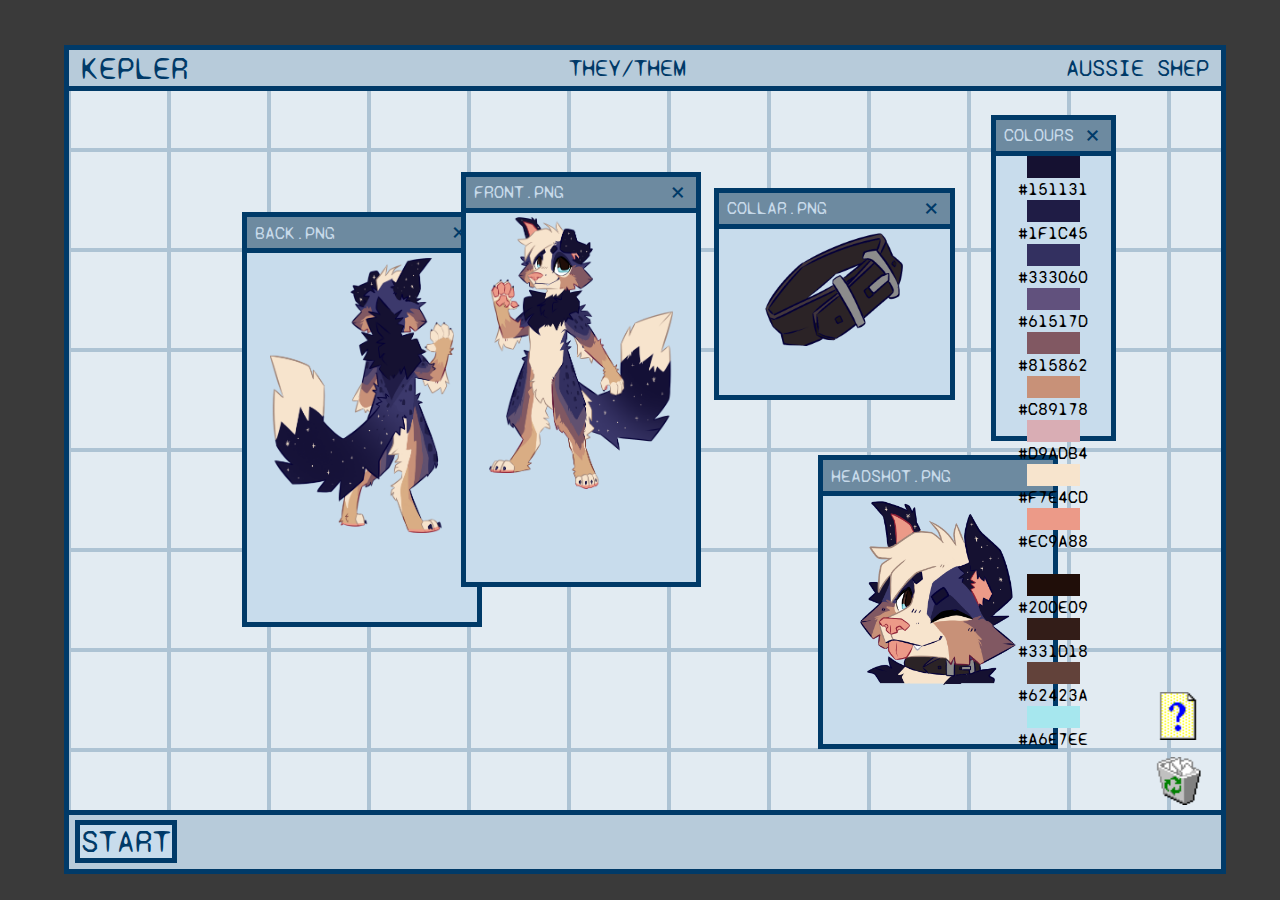
==== os.html @ b192b157 "new landing page" ====
<!DOCTYPE html>
<html>
<head>  
    <link rel="stylesheet" type="text/css" href="style.css">
    <meta charset="utf-8">
    <meta name="viewport" content="width=device-width">
    <title>kepOS</title>
    <link rel="preconnect" href="https://fonts.googleapis.com"> 
    <link rel="preconnect" href="https://fonts.gstatic.com" crossorigin> 
    <link href="https://fonts.googleapis.com/css2?family=Syne+Mono&display=swap" rel="stylesheet">
    <script src="script.js"></script>
    
</head>
<body>


    <div id="kepos">
        <span id='topbar'>
            <div class="topbarname">KEPLER</div>
            <div class="topbarinfo">THEY/THEM</div>
            <div class="topbarinfo">AUSSIE SHEP</div>
        </span>

        <span id='bottombar'>
            <span class="zooped">
                <a href="#startwindow" style="text-decoration: none">
                    <span class="start">START</span>
                </a>
            </span>
        </span>

        <div id='container'>

            <div class="window" id="head" onmousedown='mydragg.startMoving(this,"container",event);' onmouseup='mydragg.stopMoving("container");'>
                <div class="toolbar"><span class="title" style="text-decoration: none">HEADSHOT.PNG</span><a style="text-decoration: none;" href="#container"><span class="close">⨯</span></a></div>
                <div class="content">
                    <img class="headimg" src="head.png" alt="">
                </div>
            </div>

            <div class="window" id="back" onmousedown='mydragg.startMoving(this,"container",event);' onmouseup='mydragg.stopMoving("container");'>
                <div class="toolbar"><span class="title">BACK.PNG</span><span class="close">⨯</span></div>
                <div class="content">
                    <img class="refimg" src="back.png" alt="">
                </div>
            </div>

            <div class="window" id="front" onmousedown='mydragg.startMoving(this,"container",event);' onmouseup='mydragg.stopMoving("container");'>
                <div class="toolbar"><span class="title">FRONT.PNG</span><span class="close">⨯</span></div>
                <div class="content">
                    <img class="refimg" src="front.png" alt="">
                </div>
            </div>

            <div class="window" id="collar" onmousedown='mydragg.startMoving(this,"container",event);' onmouseup='mydragg.stopMoving("container");'>
                <div class="toolbar"><span class="title">COLLAR.PNG</span><span class="close">⨯</span></div>
                <div class="content">
                    <img class="refimg" src="collar.png" alt="" style="width: 60%">
                </div>
            </div>

            <div class="window" id="colours" onmousedown='mydragg.startMoving(this,"container",event);' onmouseup='mydragg.stopMoving("container");'>
                <div class="toolbar"><span class="title">COLOURS</span><span class="close">⨯</span></div>
                    <div class="colourlist">
                        <div class="clr" id="c1">xxx </div> #151131</br>
                        <div class="clr" id="c2">xxx </div> #1F1C45</br>
                        <div class="clr" id="c3">xxx </div> #333060</br>
                        <div class="clr" id="c4">xxx </div> #61517D</br>
                        <div class="clr" id="c5">xxx </div> #815862</br>
                        <div class="clr" id="c6">xxx </div> #C89178</br>
                        <div class="clr" id="c7">xxx </div> #D9ADB4</br>
                        <div class="clr" id="c8">xxx </div> #F7E4CD</br>
                        <div class="clr" id="c9">xxx </div> #EC9A88</br></br>
                        <div class="clr" id="c10">xxx </div> #200E09</br>
                        <div class="clr" id="c11">xxx </div> #331D18</br>
                        <div class="clr" id="c12">xxx </div> #62423A</br>
                        <div class="clr" id="c13">xxx </div> #A6E7EE</br>
                    </div>
            </div>

            <div class="window" id="infobox" onmousedown='mydragg.startMoving(this,"container",event);' onmouseup='mydragg.stopMoving("container");'>
                <div class="toolbar"><span class="title">INFO</span><a style="text-decoration: none;" href="#container"><span class="close">⨯</span></a></div>
                <div class="content">
                    <p>
                        art by <a href="https://twitter.com/honeymoss_">@honeymoss_</a> on twitter
                    </p>
                    <p>
                        character by <a href="https://twitter.com/cryptten">@cryptten</a> on twitter
                    </p>
                    <p>
                        website by me 
                    </p>
                    <p>
                        click the image below to open/download the full reference sheet 
                    </p>
                    <p>
                        <a href="keplermain.png" download>
                            <img class="refdownload" src="keplermain.png" alt="" style="width: 40%">
                        </a>
                    
                </div>
            </div>

            <div class="window" id="nsfw" onmousedown='mydragg.startMoving(this,"container",event);' onmouseup='mydragg.stopMoving("container");'>
                <div class="toolbar"><span class="title">NSFW</span><a style="text-decoration: none;" href="#container"><span class="close">⨯</span></a></div>
                <div class="content">
                    <p>
                        links to NSFW reference sheets on furAffinity
                    </p>
                    <p class="nsfwrefs">
                        <a href="https://www.furaffinity.net/view/46474968/" style="padding-right: 5%"><img class="iconimg" src="link.png" alt="" style="display: linline"></a> masculine reference sheet
                    </p>
                    <p class="nsfwrefs">
                        <a href="https://www.furaffinity.net/view/46474990/" style="padding-right: 5%"><img class="iconimg" src="link.png" alt="" style="display: linline; padding-right: 5%"></a> feminine reference sheet
                    </p>
                    
                </div>
            </div>

            <div class="window" id="warning" onmousedown='mydragg.startMoving(this,"container",event);' onmouseup='mydragg.stopMoving("container");'>
                <div class="toolbar"><span class="title">WARNING</span><a style="text-decoration: none;" href="#container"><span class="close">⨯</span></a></div>
                <div class="content">
                    <p>
                        <img src="warning.png" alt=""> WARNING!
                    </p>
                    <p>
                        this will open the NSFW version of the reference sheet. this is not suitable for those under the age of 18.
                    </p>
                    <p>
                        do you wish to proceed? <a style="text-decoration: none;" href="#nsfw" class="choice" id="yes">yes</a> <a style="text-decoration: none;" href="#content" class="choice" id="no">no</a>
                    </p>
                    
                </div>
            </div>

            <div class="window" id="startwindow">
                <div class="toolbar"><span class="title">START</span><a style="text-decoration: none;" href="#container"><span class="close">⨯</span></a></div>
                    <div class="startmenu">
                        <a href="https://photos.kep.dog" class="startitem">
                            <img src="camera.png" class="iconimg" style="padding-right: 10%"><p>photography</p>
                        </a>
                        <a href="https://twitter.com/kepwoof" class="startitem">
                            <img src="web.png" class="iconimg" style="padding-right: 10%;"><p>twitter</p>
                        </a>
                        <a href="https://twitter.com/after_darker_" class="startitem">
                            <img src="web-lock.png" class="iconimg" style="padding-right: 10%"><p>twitter AD</p>
                        </a>
                        <a href="https://t.me/kepwoof" class="startitem">
                            <img src="phone.png" class="iconimg" style="padding-right: 10%"><p>telegram</p>
                        </a>
                        <a href="https://www.furaffinity.net/user/kepwoof/" class="startitem">
                            <img src="art.png" class="iconimg" style="padding-right: 10%"><p>furAffinity</p>
                        </a>
                        <a href="https://kep.dog" class="startitem">
                            <img src="shutdown.png" class="iconimg" style="padding-right: 10%"><p>Power Off</p>
                        </a>
                    </div>
                    
                
            </div>


            <div class="icon" id="trash">
                <a href="#warning">
                    <img class="iconimg" src="trash.png" style="width: 150%" alt="">
                </a>
            </div>
        </br>
            <div class="icon" id="info">
                <a href="#infobox">
                    <img class="iconimg" src="info.png" style="width: 150%" alt="">
                </a>
            </div>
            
        </div>

    </div>

</body>
</html>
---- style.css ----
html {background-color: #3a3a3a}

/* #### Generated By: http://www.cufonfonts.com #### */

@font-face {
  font-family: 'Myriad Pro Regular';
  font-style: normal;
  font-weight: normal;
  src: local('Myriad Pro Regular'), url('MYRIADPRO-REGULAR.woff') format('woff');
  }
  

  @font-face {
  font-family: 'Myriad Pro Condensed';
  font-style: normal;
  font-weight: normal;
  src: local('Myriad Pro Condensed'), url('MYRIADPRO-COND.woff') format('woff');
  }
  

  @font-face {
  font-family: 'Myriad Pro Condensed Italic';
  font-style: normal;
  font-weight: normal;
  src: local('Myriad Pro Condensed Italic'), url('MYRIADPRO-CONDIT.woff') format('woff');
  }
  

  @font-face {
  font-family: 'Myriad Pro Light';
  font-style: normal;
  font-weight: normal;
  src: local('Myriad Pro Light'), url('MyriadPro-Light.woff') format('woff');
  }
  

  @font-face {
  font-family: 'Myriad Pro Semibold';
  font-style: normal;
  font-weight: normal;
  src: local('Myriad Pro Semibold'), url('MYRIADPRO-SEMIBOLD.woff') format('woff');
  }
  

  @font-face {
  font-family: 'Myriad Pro Semibold Italic';
  font-style: normal;
  font-weight: normal;
  src: local('Myriad Pro Semibold Italic'), url('MYRIADPRO-SEMIBOLDIT.woff') format('woff');
  }
  

  @font-face {
  font-family: 'Myriad Pro Bold Condensed';
  font-style: normal;
  font-weight: normal;
  src: local('Myriad Pro Bold Condensed'), url('MYRIADPRO-BOLDCOND.woff') format('woff');
  }
  

  @font-face {
  font-family: 'Myriad Pro Bold';
  font-style: normal;
  font-weight: normal;
  src: local('Myriad Pro Bold'), url('MYRIADPRO-BOLD.woff') format('woff');
  }
  

  @font-face {
  font-family: 'Myriad Pro Bold Italic';
  font-style: normal;
  font-weight: normal;
  src: local('Myriad Pro Bold Italic'), url('MYRIADPRO-BOLDIT.woff') format('woff');
  }
  

  @font-face {
  font-family: 'Myriad Pro Bold Condensed Italic';
  font-style: normal;
  font-weight: normal;
  src: local('Myriad Pro Bold Condensed Italic'), url('MYRIADPRO-BOLDCONDIT.woff') format('woff');
  }

#site {
  display: flex;
  flex-direction: column;
  justify-content: center;
  align-items: center;
  font-family: 'Myriad Pro';
  font-weight:normal;
}

.section {
  display: flex;
  flex-direction: row;

  justify-content: center;
}

#hero {
  flex-wrap: wrap;
  background-color: rgb(0,122,204);
  height: 25vw;
  width: 100vw;
}

h1 {
  font-family: 'Myriad Pro Bold';
  font-weight:normal;
  font-weight: 900;
  color: white;
  font-size: 13vw;
  margin-top: 0;
  margin-bottom: 0;
  padding-top: 2vw;
  padding-bottom: 0;
}

h2 {
  font-family: 'Myriad Pro Bold';
  font-weight:normal;
  font-weight: 500;
  color: white;
  font-size: 3vw;
  margin-top: 0em;
  padding-top: 0;
  
}

#heroimg {
  width: 23vw;
  padding-top: 2vw;
  padding-left: 5vw;
  
}

#aboutme {
  background-color: #3a3a3a;
  flex-direction: column;
  justify-content: flex-start;
  align-items: flex-start;
  flex-wrap: none;
  width: 65vw;
}
.l {
  display: flex;
  flex-direction: row;
}
h4 {
  font-family: 'Myriad Pro Semibold';
  font-weight:normal;
  font-weight: 500;
  color: rgb(0,122,204);
  font-size: 2em;
  margin-bottom: 0;
}
.miniicon {
  height: 3.5em;
  align-self: center;
  justify-self: center;
  padding-top: 2em;
  padding-left: 0.5em;
}
.white {
  color: white;
}
.desc {
  font-family: 'Myriad Pro Regular';
  font-weight:normal;
  font-weight: 100;
  color: white;
  font-size: 1.3em;
  margin-bottom: 0;
  padding-left: 5vw;
  line-height: 2em;
}
.link {
  text-decoration: none;
  color: rgb(0,122,204);
}
.social {
  font-family: 'Myriad Pro Regular';
  font-weight:normal;
  font-weight: 100;
  font-size: 1.3em;
  margin-bottom: 0;
  margin-left: 5vw;
  margin-top: 1em;
  line-height: 2em;
  width: min-content;
  padding: 0;
  border: rgb(0,122,204) solid 4px;
}

.socialname {
  color: white;
  padding-left: 10px;
  padding-right: 10px;
  padding-top: 0.6em;
  padding-bottom: 0.6em;
  background-color: rgb(0,122,204);
}

.socialaddr {
  color: rgb(0,122,204);
  padding-left: 10px;
  padding-right: 10px;
  padding-top: 0.6em;
  padding-bottom: 0.6em;
  font-weight:bold;
  font-weight: 600;
}
#activate .socialaddr {
  -webkit-transition: all 0.2s linear;
  -moz-transition: all 0.2s linear;
  -o-transition: all 0.2s linear;
  transition: all 0.2s linear;
}
#activate .socialaddr:hover {
  background-color: rgb(0,122,204);
  color: white;
}





.refdownload:hover {
    filter: brightness(1.2);
    filter: invert(0.1)
}

#container {
    position: absolute;
    background-color:#E2EBF2;
    background-image: 
    linear-gradient(#ADC3D4 4px, transparent 2px),
    linear-gradient(90deg, #ADC3D4 4px, transparent 2px);
    background-size: 100px 100px, 100px 100px, 20px 20px, 20px 20px;
    background-position:-2px -2px, -2px -2px, -1px -1px, -1px -1px;
    border: 5px solid #003A68;
    width: 90%;
    height: 90%;
    top:5%;
    left:5%;
  }

  #startwindow {
    visibility: hidden;
    height: 45% !important;
    bottom: 6%;
    left: 0%;
  }
  .startmenu{
    display: flex;
    align-items: flex-start;
    flex-direction: column;
  }
  .startitem{
    padding-left: 5%;
    min-width: 95%;
    display: flex;
    justify-content: flex-start;
    align-items: center;
    flex-direction: row;
    text-decoration: none;
    color: black;
  }
  #startwindow:target {
    visibility: visible;
    z-index: 500;
  }
  .startitem:hover {
    background-color: #a5b5c2
  }

#bottombar {
    position: absolute;
    background-color: #B7CBDA;
    width: 90%;
    height: 6%;
    top: 90%;
    left:5%;
    border: 5px solid #003A68;
    z-index: 1000;
  }

#topbar {
    display: flex;
    justify-content: space-between;
    align-content: center;
    align-items: center;
    flex-direction: row;
    font-family: 'Syne Mono', monospace;
    position: absolute;
    background-color: #B7CBDA;
    width: 90%;
    height: 4%;
    top: 5%;
    left:5%;
    border: 5px solid #003A68;
    z-index: 1000;
  }
.topbarname {
    font-size: xx-large;
    color: #003A68;
    padding-left: 1%;
    padding-right: 1%;
}

.topbarinfo {
  font-size: x-large;
  color: #003A68;
  padding-left: 1%;
  padding-right: 1%;
}

  p {
    font-family: 'Syne Mono', monospace;
  }
  .zooped {
    display: flex;
    justify-content: center;
    align-content: center;
    flex-direction: column;
    font-family: 'Syne Mono', monospace;
    position: absolute;
    background-color: #C8DCEC;
    border: 5px solid #003A68;
    text-align: center;
    height: 60%;
    top: 10%;
    width: 8%;
    left: 0.5%;
  }
  .start {
    position: relative;
    font-size: xx-large;
    color: #003A68;
  }
  .start:hover {
    position: relative;
    font-size: xx-large;
    color: #003A68;
    background-color: #a5b5c2;
  }
  #front {
    top: 15%;
    left: 34%;
    z-index: 3;
  }
  #back {
    top: 20%;
    left: 15%;
    z-index: 2;
  }
  #head {
    height: 35% !important;
    top: 50%;
    left: 65%;
    z-index: 1;
  }
  #collar {
    height: 25% !important;
    top: 17%;
    left: 56%;
    z-index: 1;
  }
  #colours {
    height: 39% !important;
    width: 10% !important;
    top: 8%;
    left: 80%;
    z-index: 1;
  }
.content {
    display: flex;
    justify-content: center;
    align-content: center;
    align-items: center;
    flex-direction: column;
}
.colourlist {
  font-family: 'Syne Mono', monospace;
  font-size: large;
  display: inline;
}

.clr {
  display: inline;
  padding-left: 20%;
  min-width: 40%;
}

#c1 {
  color: #151131;
  background-color: #151131;
}
#c2 {
  color: #1F1C45;
  background-color: #1F1C45;
}
#c3 {
  color: #333060;
  background-color: #333060;
}
#c4 {
  color: #61517D;
  background-color: #61517D;
}
#c5 {
  color: #815862;
  background-color: #815862;
}
#c6 {
  color: #C89178;
  background-color: #C89178;
}
#c7 {
  color: #D9ADB4;
  background-color: #D9ADB4;
}
#c8 {
  color: #F7E4CD;
  background-color: #F7E4CD;
}
#c9 {
  color: #EC9A88;
  background-color: #EC9A88;
}
#c10 {
  color: #200E09;
  background-color: #200E09;
}
#c11 {
  color: #331D18;
  background-color: #331D18;
}
#c12 {
  color: #62423A;
  background-color: #62423A;
}
#c13 {
  color: #A6E7EE;
  background-color: #A6E7EE;
}



  #infobox {
    top: 25%;
    left: 25%;
    width: 50%;
    height: 50%;
    display: none;
  }
  #infobox:target {
    display: block;
    z-index: 200;
  }
  #warning {
    top: 40%;
    left: 35%;
    height: 25%;
    width: 30%;
    display:none;
  }
  #warning:target {
    display: block;
    z-index: 200;
  }
  #nsfw {
    top: 25%;
    left: 25%;
    width: 50%;
    height: 50%;
    display: none;
  }
  #nsfw:target {
    display: block;
    z-index: 200;
  }
  .choice {
    font-family: 'Syne Mono', monospace;
    position: relative;
    display: inline;
    color: black;
    border: 2px outset rgb(182,192,193);
    padding-left: 20px;
    padding-right: 20px;
    padding-top: 5px;
    padding-bottom: 5px;
    margin: 10px;
  }

  .window {
    position: absolute;
    z-index: 9;
    background-color: #C8DCEC;
    border: 5px solid #003A68;
    text-align: center;
    width : 20%;
    height: 50%;
    -webkit-user-select: none;
    -moz-user-select: none;
    -o-user-select: none;
    -ms-user-select: none;
    -khtml-user-select: none;
    user-select: none;
  }

  #info {
    position: absolute;
    bottom: 10%;
    right: 0;
    margin: 3%;
  }

  .iconimg:hover {
    filter: brightness(1.2);
    filter: invert(0.2)
  }

  #trash {
    position: absolute;
    bottom: 2%;
    right: 0;
    padding: 3%;
  }

  .refimg {
    position: relative;
    width: 80%;
    padding: 2%
  }

  .headimg {
    position: relative;
    width: 68%;
    padding: 2%
  }
  
  .toolbar {
    display: flex;
    justify-content: space-between;
    align-content: left;
    align-items: center;
    flex-direction: row;
    font-size: large;
    padding: 1px;
    cursor: move;
    z-index: 10;
    border-bottom: 5px solid #003A68;
    background-color: #6D8AA0;
    color: #c6d9e9;
    font-family: 'Syne Mono', monospace;
  }
  .title {
    padding-left: 7px;
  }

  .close {
    padding-right: 10px;
    font-size: x-large;
    color: #003A68;
  }

  .nsfwrefs {
    display: flex;
    justify-content: space-between;
    align-content: center;
    align-items: center;
    flex-direction: row;
  }
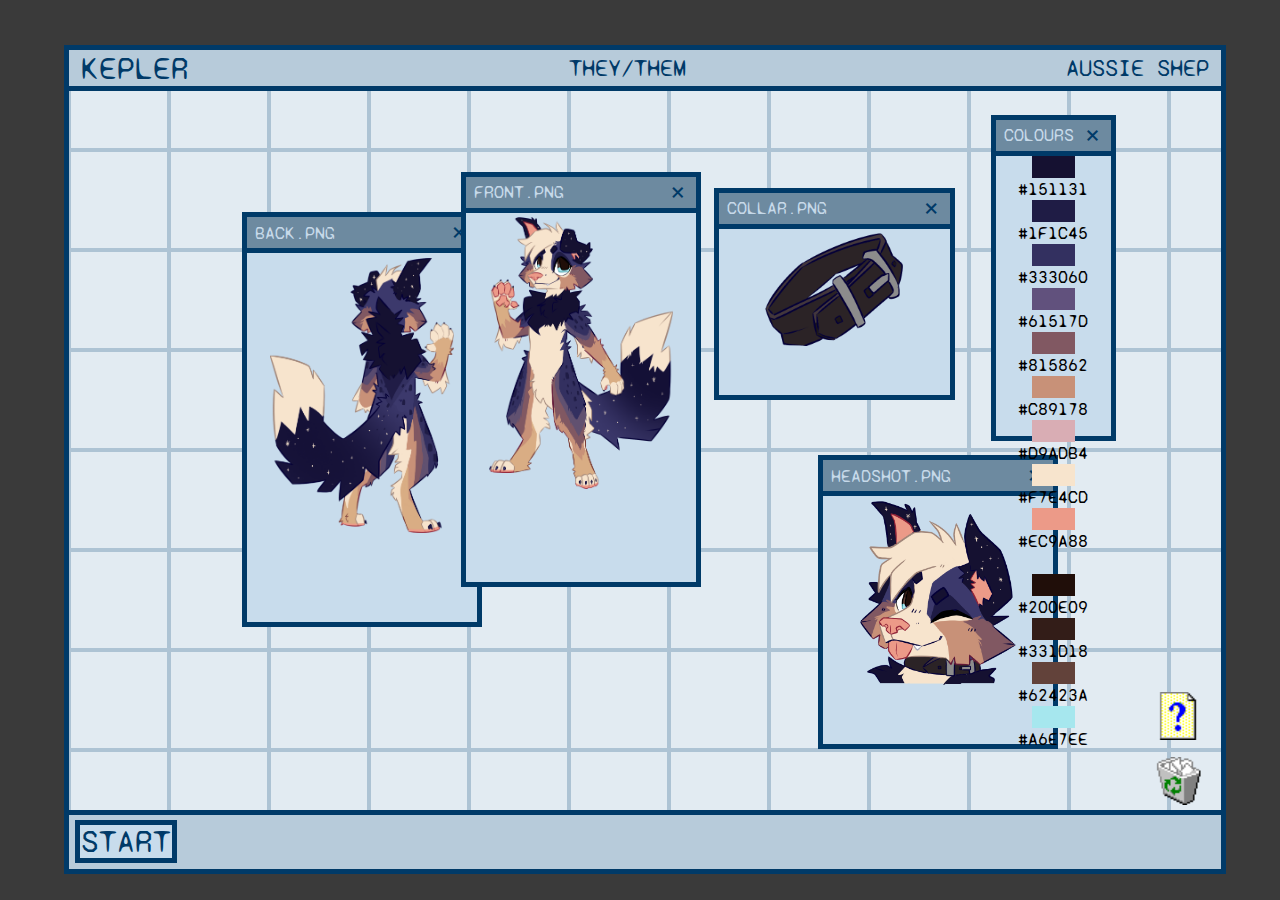
==== commit 8216408e: "move to vw from %" ====
--- a/os.html
+++ b/os.html
@@ -62,19 +62,19 @@
             <div class="window" id="colours" onmousedown='mydragg.startMoving(this,"container",event);' onmouseup='mydragg.stopMoving("container");'>
                 <div class="toolbar"><span class="title">COLOURS</span><span class="close">⨯</span></div>
                     <div class="colourlist">
-                        <div class="clr" id="c1">xxx </div> #151131</br>
-                        <div class="clr" id="c2">xxx </div> #1F1C45</br>
-                        <div class="clr" id="c3">xxx </div> #333060</br>
-                        <div class="clr" id="c4">xxx </div> #61517D</br>
-                        <div class="clr" id="c5">xxx </div> #815862</br>
-                        <div class="clr" id="c6">xxx </div> #C89178</br>
-                        <div class="clr" id="c7">xxx </div> #D9ADB4</br>
-                        <div class="clr" id="c8">xxx </div> #F7E4CD</br>
-                        <div class="clr" id="c9">xxx </div> #EC9A88</br></br>
-                        <div class="clr" id="c10">xxx </div> #200E09</br>
-                        <div class="clr" id="c11">xxx </div> #331D18</br>
-                        <div class="clr" id="c12">xxx </div> #62423A</br>
-                        <div class="clr" id="c13">xxx </div> #A6E7EE</br>
+                        <div class="clr" id="c1">xx </div> #151131</br>
+                        <div class="clr" id="c2">xx </div> #1F1C45</br>
+                        <div class="clr" id="c3">xx </div> #333060</br>
+                        <div class="clr" id="c4">xx </div> #61517D</br>
+                        <div class="clr" id="c5">xx </div> #815862</br>
+                        <div class="clr" id="c6">xx </div> #C89178</br>
+                        <div class="clr" id="c7">xx </div> #D9ADB4</br>
+                        <div class="clr" id="c8">xx </div> #F7E4CD</br>
+                        <div class="clr" id="c9">xx </div> #EC9A88</br></br>
+                        <div class="clr" id="c10">xx </div> #200E09</br>
+                        <div class="clr" id="c11">xx </div> #331D18</br>
+                        <div class="clr" id="c12">xx </div> #62423A</br>
+                        <div class="clr" id="c13">xx </div> #A6E7EE</br>
                     </div>
             </div>
 
